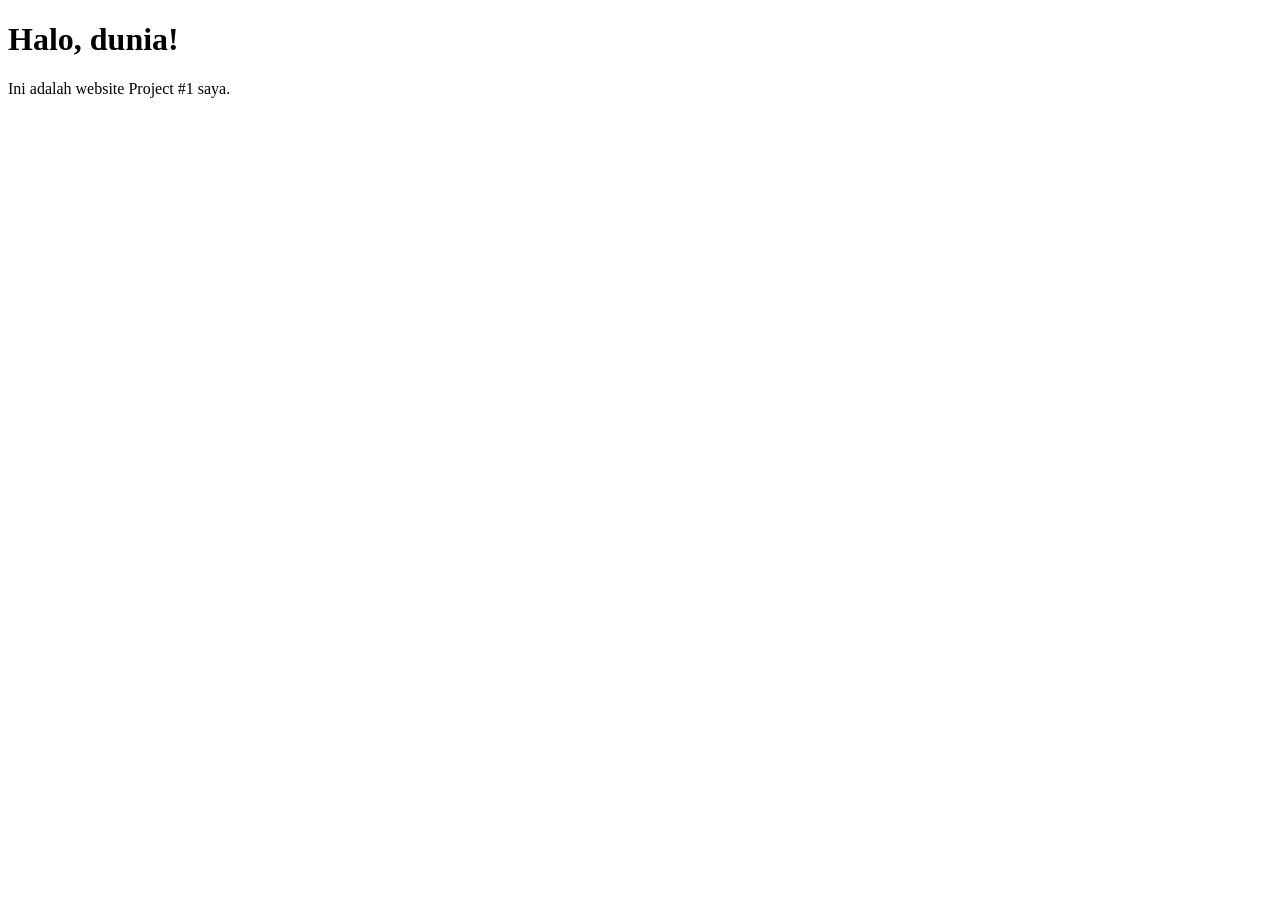
==== index.html @ 78ddf276 "Add initial HTML structure for Project #1" ====
<!DOCTYPE html>
<html lang="id">
<head>
    <meta charset="UTF-8">
    <meta name="viewport" content="width=device-width, initial-scale=1.0">
    <title>Project #1</title>
</head>

<body>
    <h1>Halo, dunia!</h1>
    <p>Ini adalah website Project #1 saya.</p>
</body>
</html>
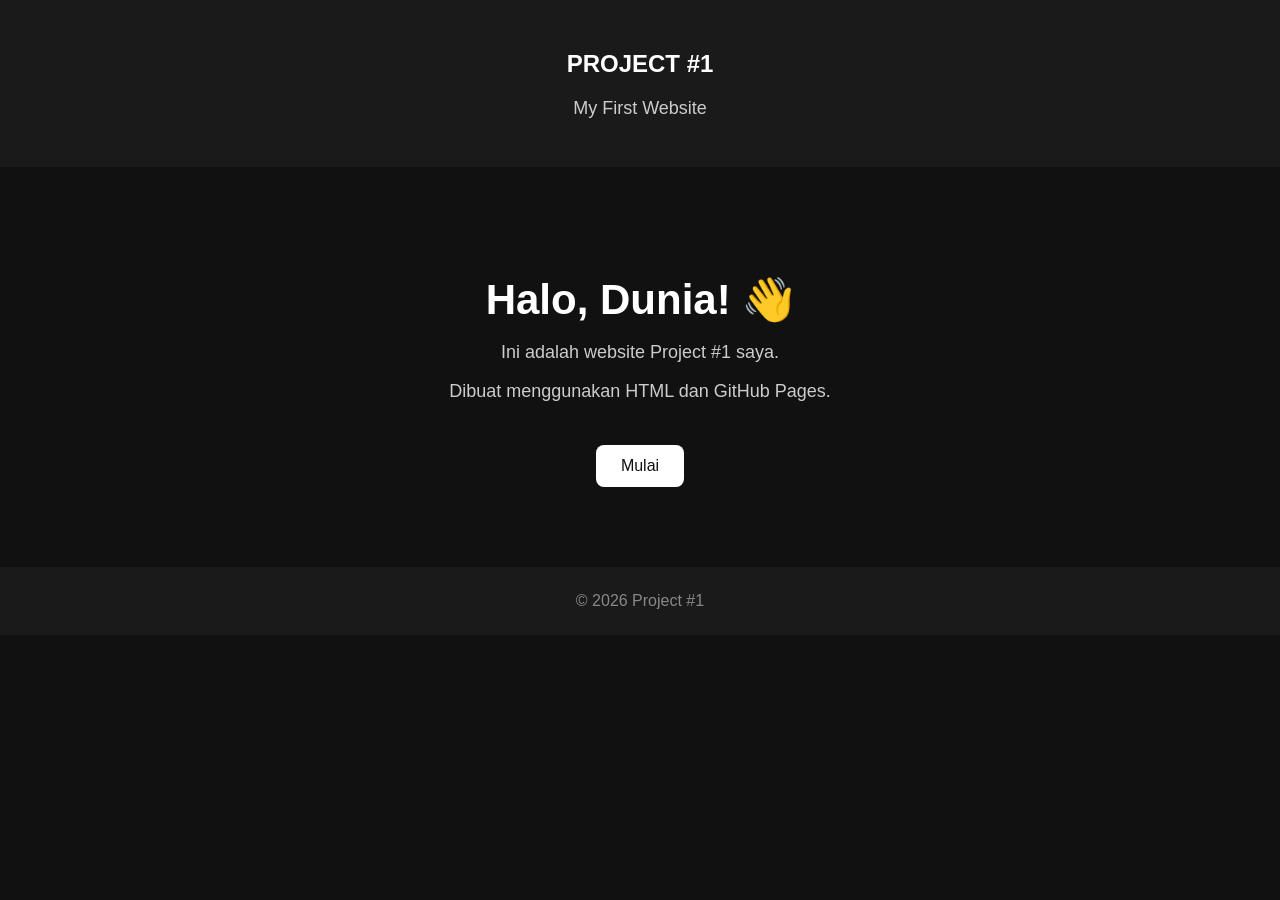
==== commit f13083d5: "Update title and content in index.html" ====
--- a/index.html
+++ b/index.html
@@ -3,11 +3,79 @@
 <head>
     <meta charset="UTF-8">
     <meta name="viewport" content="width=device-width, initial-scale=1.0">
-    <title>Project #1</title>
+
+    <title>Project #1 - Sehan</title>
+
+    <style>
+        body {
+            margin: 0;
+            font-family: Arial, sans-serif;
+            background: #111;
+            color: white;
+            text-align: center;
+        }
+
+        header {
+            padding: 30px;
+            background: #1a1a1a;
+        }
+
+        h1 {
+            font-size: 42px;
+            margin-bottom: 10px;
+        }
+
+        p {
+            color: #ccc;
+            font-size: 18px;
+        }
+
+        .container {
+            padding: 80px 20px;
+        }
+
+        .button {
+            display: inline-block;
+            margin-top: 25px;
+            padding: 12px 25px;
+            background: white;
+            color: #111;
+            text-decoration: none;
+            border-radius: 8px;
+        }
+
+        footer {
+            padding: 25px;
+            background: #1a1a1a;
+            color: #888;
+        }
+    </style>
 </head>
 
 <body>
-    <h1>Halo, dunia!</h1>
-    <p>Ini adalah website Project #1 saya.</p>
+
+    <header>
+        <h2>PROJECT #1</h2>
+        <p>My First Website</p>
+    </header>
+
+    <div class="container">
+        <h1>Halo, Dunia! 👋</h1>
+
+        <p>
+            Ini adalah website Project #1 saya.
+        </p>
+
+        <p>
+            Dibuat menggunakan HTML dan GitHub Pages.
+        </p>
+
+        <a href="#" class="button">Mulai</a>
+    </div>
+
+    <footer>
+        © 2026 Project #1
+    </footer>
+
 </body>
 </html>
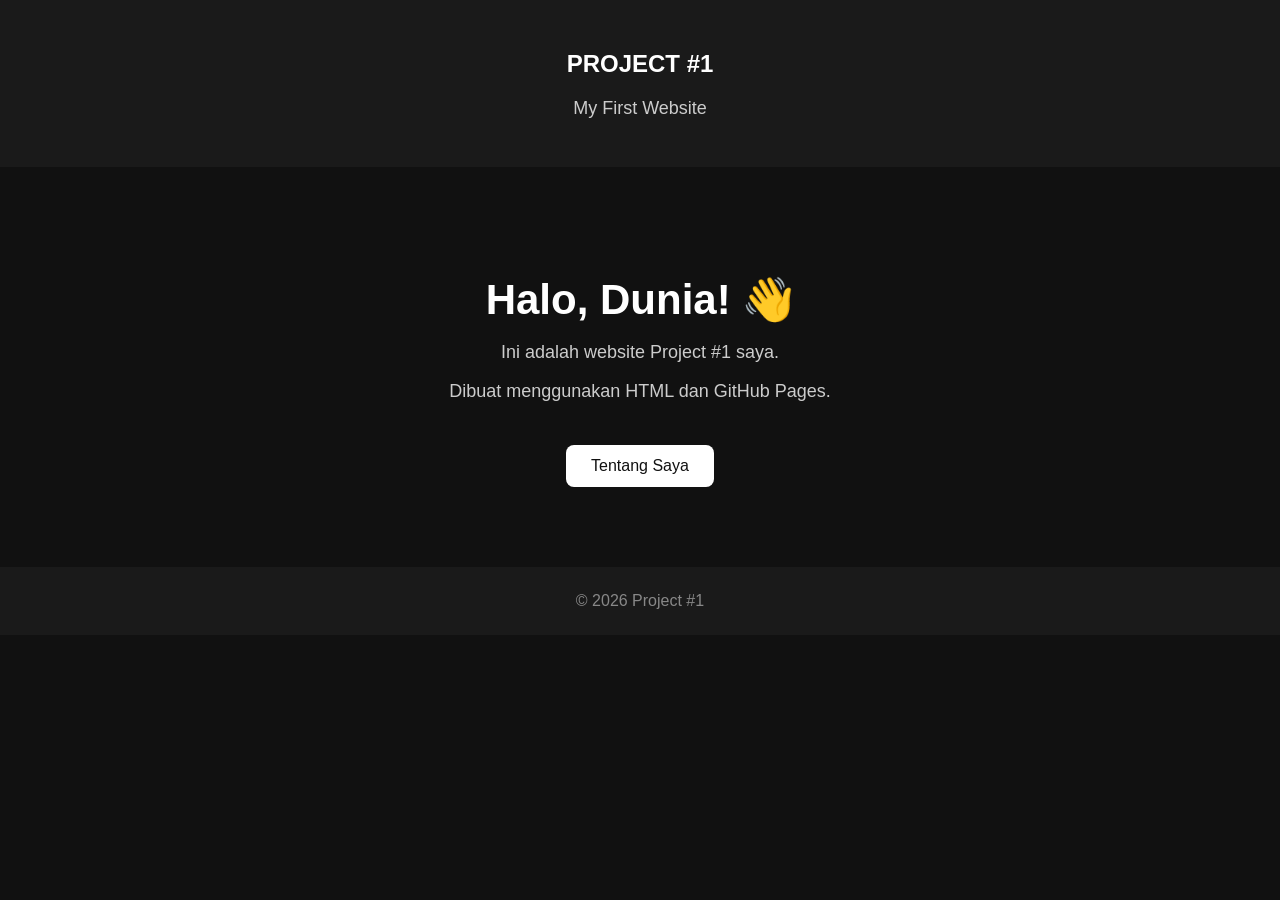
==== commit 68285076: "Update link in index.html to point to about.html" ====
--- a/index.html
+++ b/index.html
@@ -70,7 +70,7 @@
             Dibuat menggunakan HTML dan GitHub Pages.
         </p>
 
-        <a href="#" class="button">Mulai</a>
+     <a href="about.html" class="button">Tentang Saya</a>
     </div>
 
     <footer>
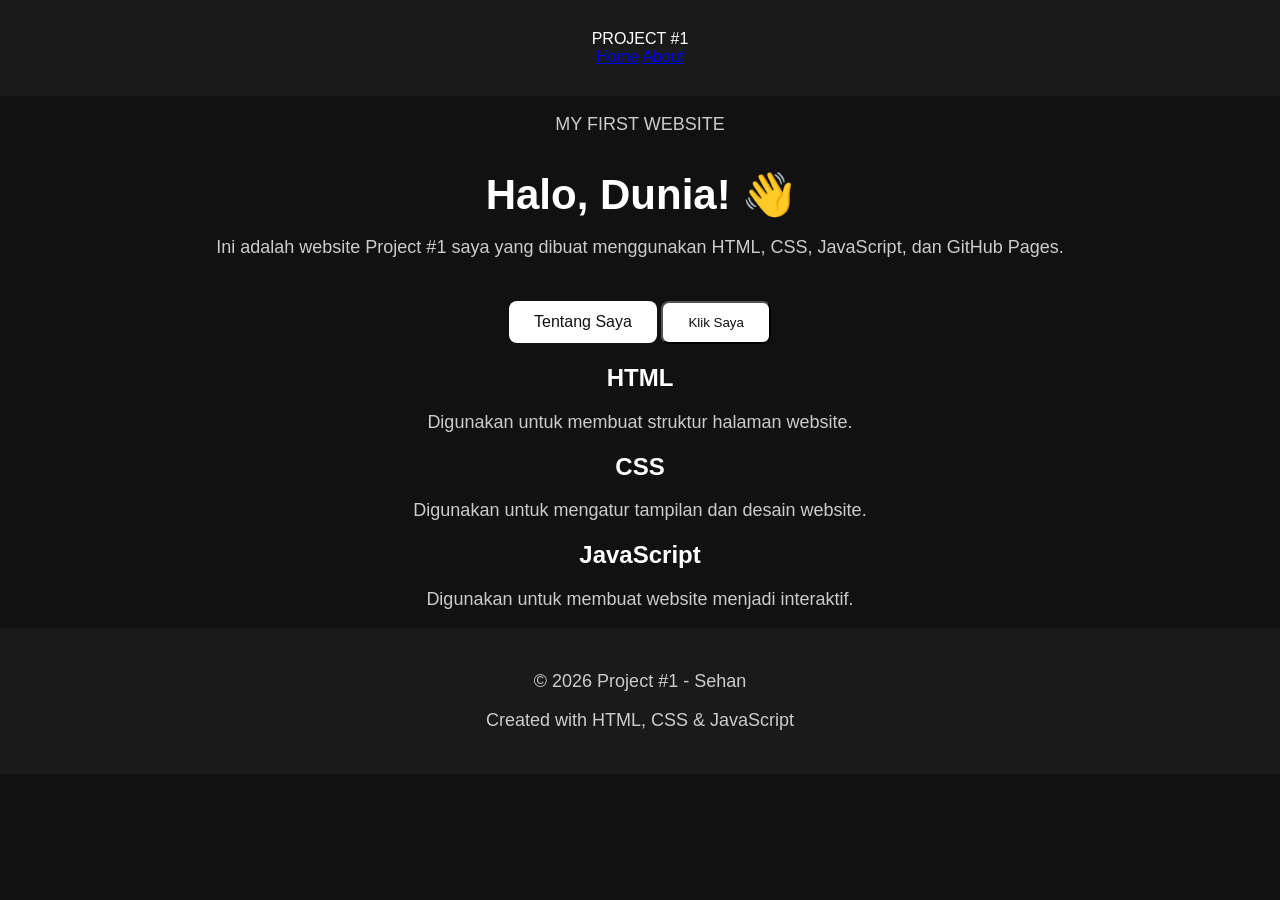
==== commit a139d9f3: "Update index.html" ====
--- a/index.html
+++ b/index.html
@@ -6,76 +6,78 @@
 
     <title>Project #1 - Sehan</title>
 
-    <style>
-        body {
-            margin: 0;
-            font-family: Arial, sans-serif;
-            background: #111;
-            color: white;
-            text-align: center;
-        }
-
-        header {
-            padding: 30px;
-            background: #1a1a1a;
-        }
-
-        h1 {
-            font-size: 42px;
-            margin-bottom: 10px;
-        }
-
-        p {
-            color: #ccc;
-            font-size: 18px;
-        }
-
-        .container {
-            padding: 80px 20px;
-        }
-
-        .button {
-            display: inline-block;
-            margin-top: 25px;
-            padding: 12px 25px;
-            background: white;
-            color: #111;
-            text-decoration: none;
-            border-radius: 8px;
-        }
-
-        footer {
-            padding: 25px;
-            background: #1a1a1a;
-            color: #888;
-        }
-    </style>
+    <link rel="stylesheet" href="style.css">
 </head>
 
 <body>
 
     <header>
-        <h2>PROJECT #1</h2>
-        <p>My First Website</p>
+        <nav>
+            <div class="logo">PROJECT #1</div>
+
+            <div class="nav-links">
+                <a href="index.html">Home</a>
+                <a href="about.html">About</a>
+            </div>
+        </nav>
     </header>
 
-    <div class="container">
-        <h1>Halo, Dunia! 👋</h1>
+    <main>
 
-        <p>
-            Ini adalah website Project #1 saya.
-        </p>
+        <section class="hero">
+            <p class="subtitle">MY FIRST WEBSITE</p>
 
-        <p>
-            Dibuat menggunakan HTML dan GitHub Pages.
-        </p>
+            <h1>Halo, Dunia! 👋</h1>
 
-     <a href="about.html" class="button">Tentang Saya</a>
-    </div>
+            <p class="description">
+                Ini adalah website Project #1 saya yang dibuat
+                menggunakan HTML, CSS, JavaScript, dan GitHub Pages.
+            </p>
+
+            <div class="buttons">
+                <a href="about.html" class="button">Tentang Saya</a>
+
+                <button class="button secondary" onclick="showMessage()">
+                    Klik Saya
+                </button>
+            </div>
+
+            <p id="message"></p>
+        </section>
+
+        <section class="content">
+
+            <div class="card">
+                <h2>HTML</h2>
+                <p>
+                    Digunakan untuk membuat struktur halaman website.
+                </p>
+            </div>
+
+            <div class="card">
+                <h2>CSS</h2>
+                <p>
+                    Digunakan untuk mengatur tampilan dan desain website.
+                </p>
+            </div>
+
+            <div class="card">
+                <h2>JavaScript</h2>
+                <p>
+                    Digunakan untuk membuat website menjadi interaktif.
+                </p>
+            </div>
+
+        </section>
+
+    </main>
 
     <footer>
-        © 2026 Project #1
+        <p>© 2026 Project #1 - Sehan</p>
+        <p>Created with HTML, CSS & JavaScript</p>
     </footer>
+
+    <script src="script.js"></script>
 
 </body>
 </html>
--- a/style.css
+++ b/style.css
@@ -0,0 +1,46 @@
+body {
+    margin: 0;
+    font-family: Arial, sans-serif;
+    background: #111;
+    color: white;
+    text-align: center;
+}
+
+header {
+    padding: 30px;
+    background: #1a1a1a;
+}
+
+h1 {
+    font-size: 42px;
+    margin-bottom: 10px;
+}
+
+p {
+    color: #ccc;
+    font-size: 18px;
+}
+
+.container {
+    padding: 80px 20px;
+}
+
+.button {
+    display: inline-block;
+    margin-top: 25px;
+    padding: 12px 25px;
+    background: white;
+    color: #111;
+    text-decoration: none;
+    border-radius: 8px;
+}
+
+.button:hover {
+    opacity: 0.7;
+}
+
+footer {
+    padding: 25px;
+    background: #1a1a1a;
+    color: #888;
+}
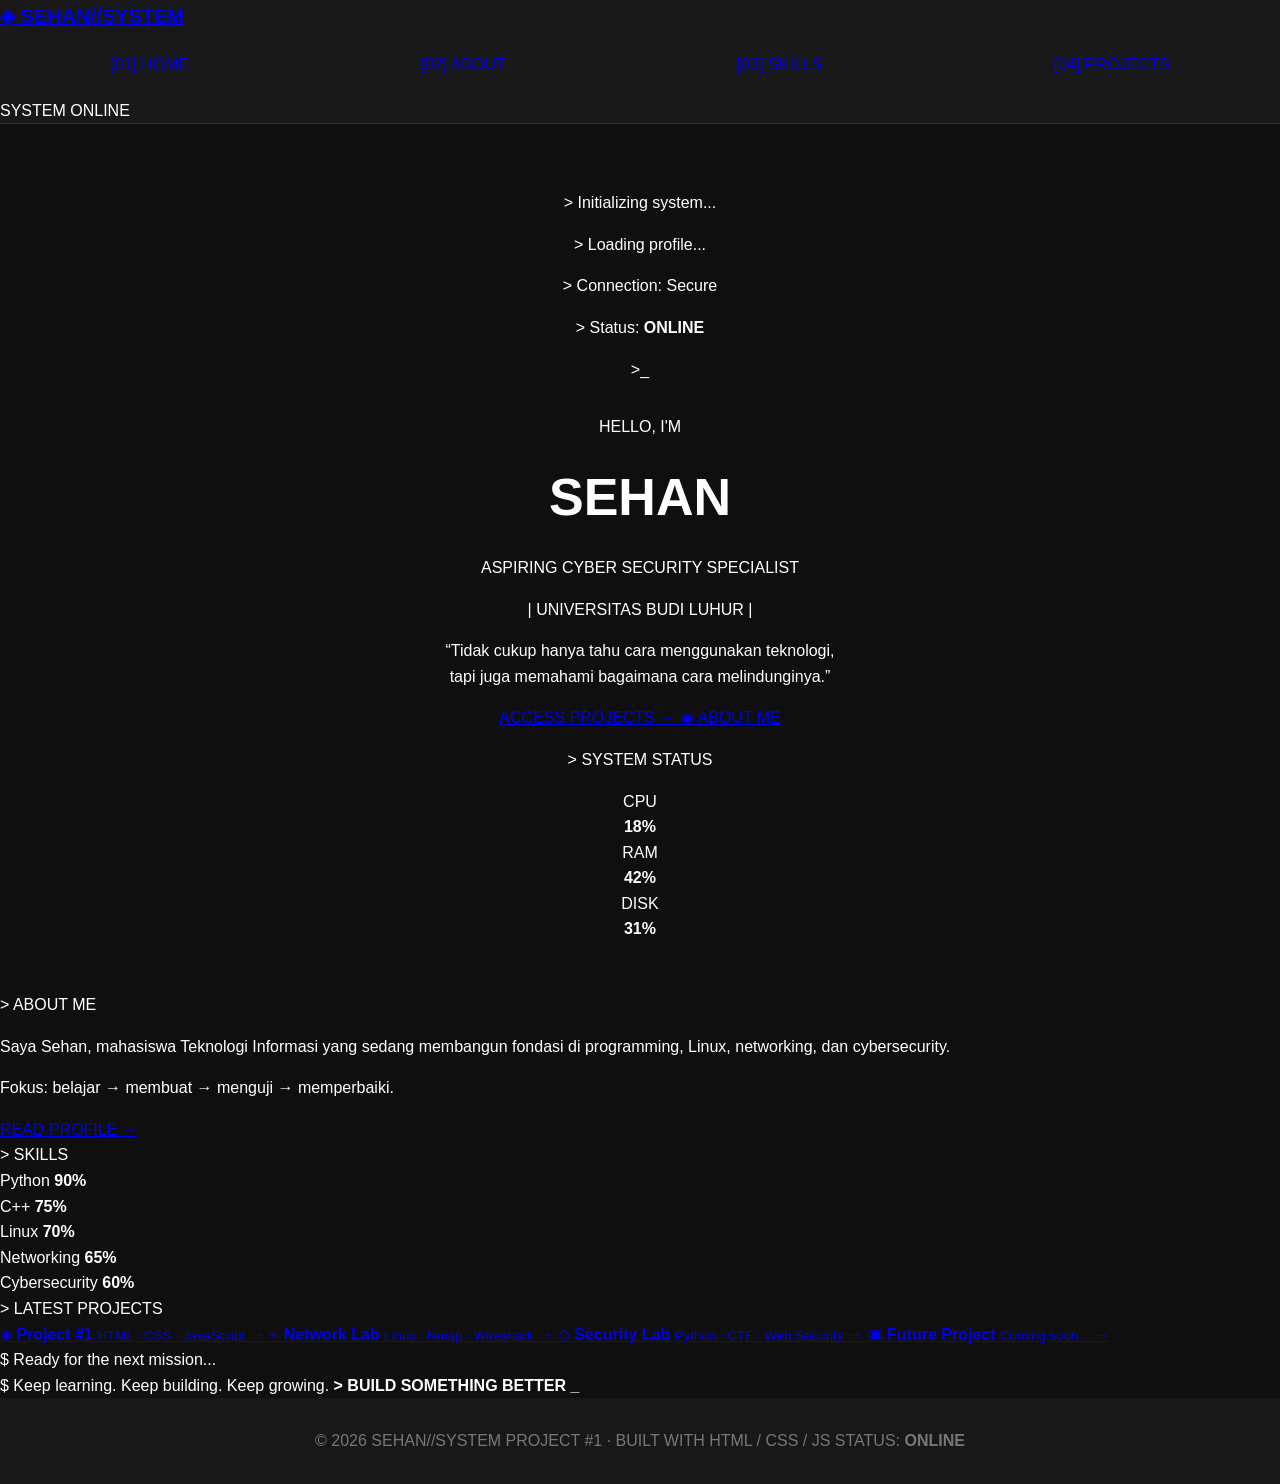
==== commit 6f6604ad: "Revise header, footer, and title for branding Updated title and meta description for SEO. Enhanced h" ====
--- a/index.html
+++ b/index.html
@@ -4,78 +4,391 @@
     <meta charset="UTF-8">
     <meta name="viewport" content="width=device-width, initial-scale=1.0">
 
-    <title>Project #1 - Sehan</title>
+    <meta name="description" content="Sehan Cyberpunk Portfolio - Project #1">
+
+    <title>SEHAN//SYSTEM — Cyber Portfolio</title>
 
     <link rel="stylesheet" href="style.css">
 </head>
 
 <body>
 
-    <header>
+    <div class="scanlines"></div>
+
+    <!-- NAVBAR -->
+    <header class="navbar">
+
+        <a href="index.html" class="logo">
+            ◈ SEHAN<span>//SYSTEM</span>
+        </a>
+
         <nav>
-            <div class="logo">PROJECT #1</div>
-
-            <div class="nav-links">
-                <a href="index.html">Home</a>
-                <a href="about.html">About</a>
+            <a href="#home" class="active">[01] HOME</a>
+            <a href="about.html">[02] ABOUT</a>
+            <a href="#skills">[03] SKILLS</a>
+            <a href="#projects">[04] PROJECTS</a>
+        </nav>
+
+        <div class="system-online">
+            <span class="dot"></span>
+            SYSTEM ONLINE
+        </div>
+
+    </header>
+
+
+    <!-- MAIN -->
+    <main>
+
+        <!-- HERO -->
+        <section id="home" class="hero">
+
+            <!-- TERMINAL PANEL -->
+            <aside class="terminal left-panel">
+
+                <p>&gt; Initializing system...</p>
+                <p>&gt; Loading profile...</p>
+                <p>&gt; Connection: Secure</p>
+                <p>&gt; Status: <b>ONLINE</b></p>
+                <p>&gt;<span class="cursor">_</span></p>
+
+            </aside>
+
+
+            <!-- HERO CONTENT -->
+            <div class="hero-content">
+
+                <p class="eyebrow">
+                    HELLO, I'M
+                </p>
+
+                <h1 class="glitch" data-text="SEHAN">
+                    SEHAN
+                </h1>
+
+                <p class="role">
+                    ASPIRING
+                    <span>CYBER SECURITY</span>
+                    SPECIALIST
+                </p>
+
+                <p class="university">
+                    | UNIVERSITAS BUDI LUHUR |
+                </p>
+
+                <blockquote>
+                    “Tidak cukup hanya tahu cara menggunakan teknologi,
+                    <br>
+                    tapi juga memahami bagaimana cara melindunginya.”
+                </blockquote>
+
+                <div class="hero-buttons">
+
+                    <a href="#projects" class="btn primary">
+                        ACCESS PROJECTS →
+                    </a>
+
+                    <a href="about.html" class="btn">
+                        ◉ ABOUT ME
+                    </a>
+
+                </div>
+
             </div>
-        </nav>
-    </header>
-
-    <main>
-
-        <section class="hero">
-            <p class="subtitle">MY FIRST WEBSITE</p>
-
-            <h1>Halo, Dunia! 👋</h1>
-
-            <p class="description">
-                Ini adalah website Project #1 saya yang dibuat
-                menggunakan HTML, CSS, JavaScript, dan GitHub Pages.
-            </p>
-
-            <div class="buttons">
-                <a href="about.html" class="button">Tentang Saya</a>
-
-                <button class="button secondary" onclick="showMessage()">
-                    Klik Saya
-                </button>
-            </div>
-
-            <p id="message"></p>
+
+
+            <!-- SYSTEM STATUS -->
+            <aside class="system-card right-panel">
+
+                <p class="card-title">
+                    &gt; SYSTEM STATUS
+                </p>
+
+                <div class="stat">
+                    <span>CPU</span>
+
+                    <div>
+                        <i style="width:18%"></i>
+                    </div>
+
+                    <b>18%</b>
+                </div>
+
+                <div class="stat">
+                    <span>RAM</span>
+
+                    <div>
+                        <i style="width:42%"></i>
+                    </div>
+
+                    <b>42%</b>
+                </div>
+
+                <div class="stat">
+                    <span>DISK</span>
+
+                    <div>
+                        <i style="width:31%"></i>
+                    </div>
+
+                    <b>31%</b>
+                </div>
+
+            </aside>
+
         </section>
 
-        <section class="content">
-
-            <div class="card">
-                <h2>HTML</h2>
+
+        <!-- CONTENT -->
+        <section class="grid-section" id="skills">
+
+
+            <!-- ABOUT -->
+            <article class="cyber-card">
+
+                <div class="card-heading">
+                    &gt; ABOUT ME
+                </div>
+
                 <p>
-                    Digunakan untuk membuat struktur halaman website.
-                </p>
-            </div>
-
-            <div class="card">
-                <h2>CSS</h2>
-                <p>
-                    Digunakan untuk mengatur tampilan dan desain website.
-                </p>
-            </div>
-
-            <div class="card">
-                <h2>JavaScript</h2>
-                <p>
-                    Digunakan untuk membuat website menjadi interaktif.
-                </p>
-            </div>
+                    Saya Sehan, mahasiswa Teknologi Informasi yang sedang
+                    membangun fondasi di programming, Linux, networking,
+                    dan cybersecurity.
+                </p>
+
+                <p class="muted">
+                    Fokus:
+                    belajar →
+                    membuat →
+                    menguji →
+                    memperbaiki.
+                </p>
+
+                <a href="about.html" class="text-link">
+                    READ PROFILE →
+                </a>
+
+            </article>
+
+
+            <!-- SKILLS -->
+            <article class="cyber-card">
+
+                <div class="card-heading">
+                    &gt; SKILLS
+                </div>
+
+
+                <div class="skill">
+
+                    <span>Python</span>
+
+                    <b>90%</b>
+
+                    <div class="bar">
+                        <i style="width:90%"></i>
+                    </div>
+
+                </div>
+
+
+                <div class="skill">
+
+                    <span>C++</span>
+
+                    <b>75%</b>
+
+                    <div class="bar">
+                        <i style="width:75%"></i>
+                    </div>
+
+                </div>
+
+
+                <div class="skill">
+
+                    <span>Linux</span>
+
+                    <b>70%</b>
+
+                    <div class="bar">
+                        <i style="width:70%"></i>
+                    </div>
+
+                </div>
+
+
+                <div class="skill">
+
+                    <span>Networking</span>
+
+                    <b>65%</b>
+
+                    <div class="bar">
+                        <i style="width:65%"></i>
+                    </div>
+
+                </div>
+
+
+                <div class="skill">
+
+                    <span>Cybersecurity</span>
+
+                    <b>60%</b>
+
+                    <div class="bar">
+                        <i style="width:60%"></i>
+                    </div>
+
+                </div>
+
+            </article>
+
+
+            <!-- PROJECTS -->
+            <article class="cyber-card" id="projects">
+
+                <div class="card-heading">
+                    &gt; LATEST PROJECTS
+                </div>
+
+
+                <a class="project" href="#">
+
+                    <span class="project-icon">
+                        ◈
+                    </span>
+
+                    <span>
+
+                        <strong>
+                            Project #1
+                        </strong>
+
+                        <small>
+                            HTML · CSS · JavaScript
+                        </small>
+
+                    </span>
+
+                    <b>→</b>
+
+                </a>
+
+
+                <a class="project" href="#">
+
+                    <span class="project-icon">
+                        ⌁
+                    </span>
+
+                    <span>
+
+                        <strong>
+                            Network Lab
+                        </strong>
+
+                        <small>
+                            Linux · Nmap · Wireshark
+                        </small>
+
+                    </span>
+
+                    <b>→</b>
+
+                </a>
+
+
+                <a class="project" href="#">
+
+                    <span class="project-icon">
+                        ◇
+                    </span>
+
+                    <span>
+
+                        <strong>
+                            Security Lab
+                        </strong>
+
+                        <small>
+                            Python · CTF · Web Security
+                        </small>
+
+                    </span>
+
+                    <b>→</b>
+
+                </a>
+
+
+                <a class="project" href="#">
+
+                    <span class="project-icon">
+                        ▣
+                    </span>
+
+                    <span>
+
+                        <strong>
+                            Future Project
+                        </strong>
+
+                        <small>
+                            Coming soon...
+                        </small>
+
+                    </span>
+
+                    <b>→</b>
+
+                </a>
+
+            </article>
 
         </section>
 
+
+        <!-- MISSION -->
+        <section class="mission terminal">
+
+            <span>$</span>
+            Ready for the next mission...
+
+            <br>
+
+            <span>$</span>
+            Keep learning. Keep building. Keep growing.
+
+            <strong>
+                &gt; BUILD SOMETHING BETTER
+                <span class="cursor">_</span>
+            </strong>
+
+        </section>
+
     </main>
 
+
+    <!-- FOOTER -->
     <footer>
-        <p>© 2026 Project #1 - Sehan</p>
-        <p>Created with HTML, CSS & JavaScript</p>
+
+        <span>
+            © 2026 SEHAN//SYSTEM
+        </span>
+
+        <span>
+            PROJECT #1 · BUILT WITH HTML / CSS / JS
+        </span>
+
+        <span>
+            STATUS:
+            <b>ONLINE</b>
+        </span>
+
     </footer>
+
 
     <script src="script.js"></script>
 
--- a/style.css
+++ b/style.css
@@ -1,46 +1,200 @@
+* {
+    box-sizing: border-box;
+}
+
+html {
+    scroll-behavior: smooth;
+}
+
 body {
     margin: 0;
     font-family: Arial, sans-serif;
-    background: #111;
+    background: #0f0f0f;
     color: white;
+    line-height: 1.6;
+}
+
+/* NAVBAR */
+
+header {
+    background: #181818;
+    border-bottom: 1px solid #333;
+}
+
+nav {
+    max-width: 1100px;
+    margin: auto;
+    padding: 20px;
+    display: flex;
+    justify-content: space-between;
+    align-items: center;
+}
+
+.logo {
+    font-size: 20px;
+    font-weight: bold;
+}
+
+.nav-links {
+    display: flex;
+    gap: 25px;
+}
+
+.nav-links a {
+    color: white;
+    text-decoration: none;
+}
+
+.nav-links a:hover {
+    opacity: 0.6;
+}
+
+/* HERO */
+
+.hero {
+    min-height: 70vh;
+    display: flex;
+    flex-direction: column;
+    justify-content: center;
+    align-items: center;
     text-align: center;
-}
-
-header {
-    padding: 30px;
-    background: #1a1a1a;
-}
-
-h1 {
-    font-size: 42px;
-    margin-bottom: 10px;
-}
-
-p {
-    color: #ccc;
+    padding: 50px 20px;
+}
+
+.subtitle {
+    color: #aaa;
+    letter-spacing: 4px;
+    font-size: 14px;
+}
+
+.hero h1,
+.about h1 {
+    font-size: 52px;
+    margin: 10px 0;
+}
+
+.description {
+    max-width: 650px;
+    color: #bbb;
     font-size: 18px;
 }
 
-.container {
-    padding: 80px 20px;
+/* BUTTON */
+
+.buttons {
+    display: flex;
+    gap: 15px;
+    margin-top: 25px;
 }
 
 .button {
     display: inline-block;
-    margin-top: 25px;
     padding: 12px 25px;
+    border: 1px solid white;
+    border-radius: 8px;
     background: white;
     color: #111;
     text-decoration: none;
-    border-radius: 8px;
+    cursor: pointer;
+    font-size: 15px;
 }
 
 .button:hover {
-    opacity: 0.7;
-}
+    transform: translateY(-2px);
+    opacity: 0.8;
+}
+
+.secondary {
+    background: transparent;
+    color: white;
+}
+
+/* MESSAGE */
+
+#message {
+    margin-top: 20px;
+    color: #aaa;
+}
+
+/* CARDS */
+
+.content {
+    max-width: 1100px;
+    margin: auto;
+    padding: 50px 20px 100px;
+    display: grid;
+    grid-template-columns: repeat(3, 1fr);
+    gap: 20px;
+}
+
+.card,
+.info-card {
+    background: #181818;
+    border: 1px solid #333;
+    border-radius: 12px;
+    padding: 30px;
+}
+
+.card h2 {
+    margin-top: 0;
+}
+
+.card p {
+    color: #aaa;
+}
+
+/* ABOUT */
+
+.about {
+    max-width: 800px;
+    margin: auto;
+    min-height: 75vh;
+    padding: 80px 20px;
+    text-align: center;
+}
+
+.about p {
+    color: #bbb;
+}
+
+.info-card {
+    text-align: left;
+    margin: 40px 0;
+}
+
+.info-card li {
+    margin: 10px 0;
+}
+
+/* FOOTER */
 
 footer {
-    padding: 25px;
-    background: #1a1a1a;
-    color: #888;
-}
+    text-align: center;
+    padding: 30px;
+    background: #181818;
+    color: #777;
+}
+
+/* RESPONSIVE */
+
+@media (max-width: 700px) {
+
+    .hero h1,
+    .about h1 {
+        font-size: 38px;
+    }
+
+    nav {
+        flex-direction: column;
+        gap: 15px;
+    }
+
+    .content {
+        grid-template-columns: 1fr;
+    }
+
+    .buttons {
+        flex-direction: column;
+    }
+
+}
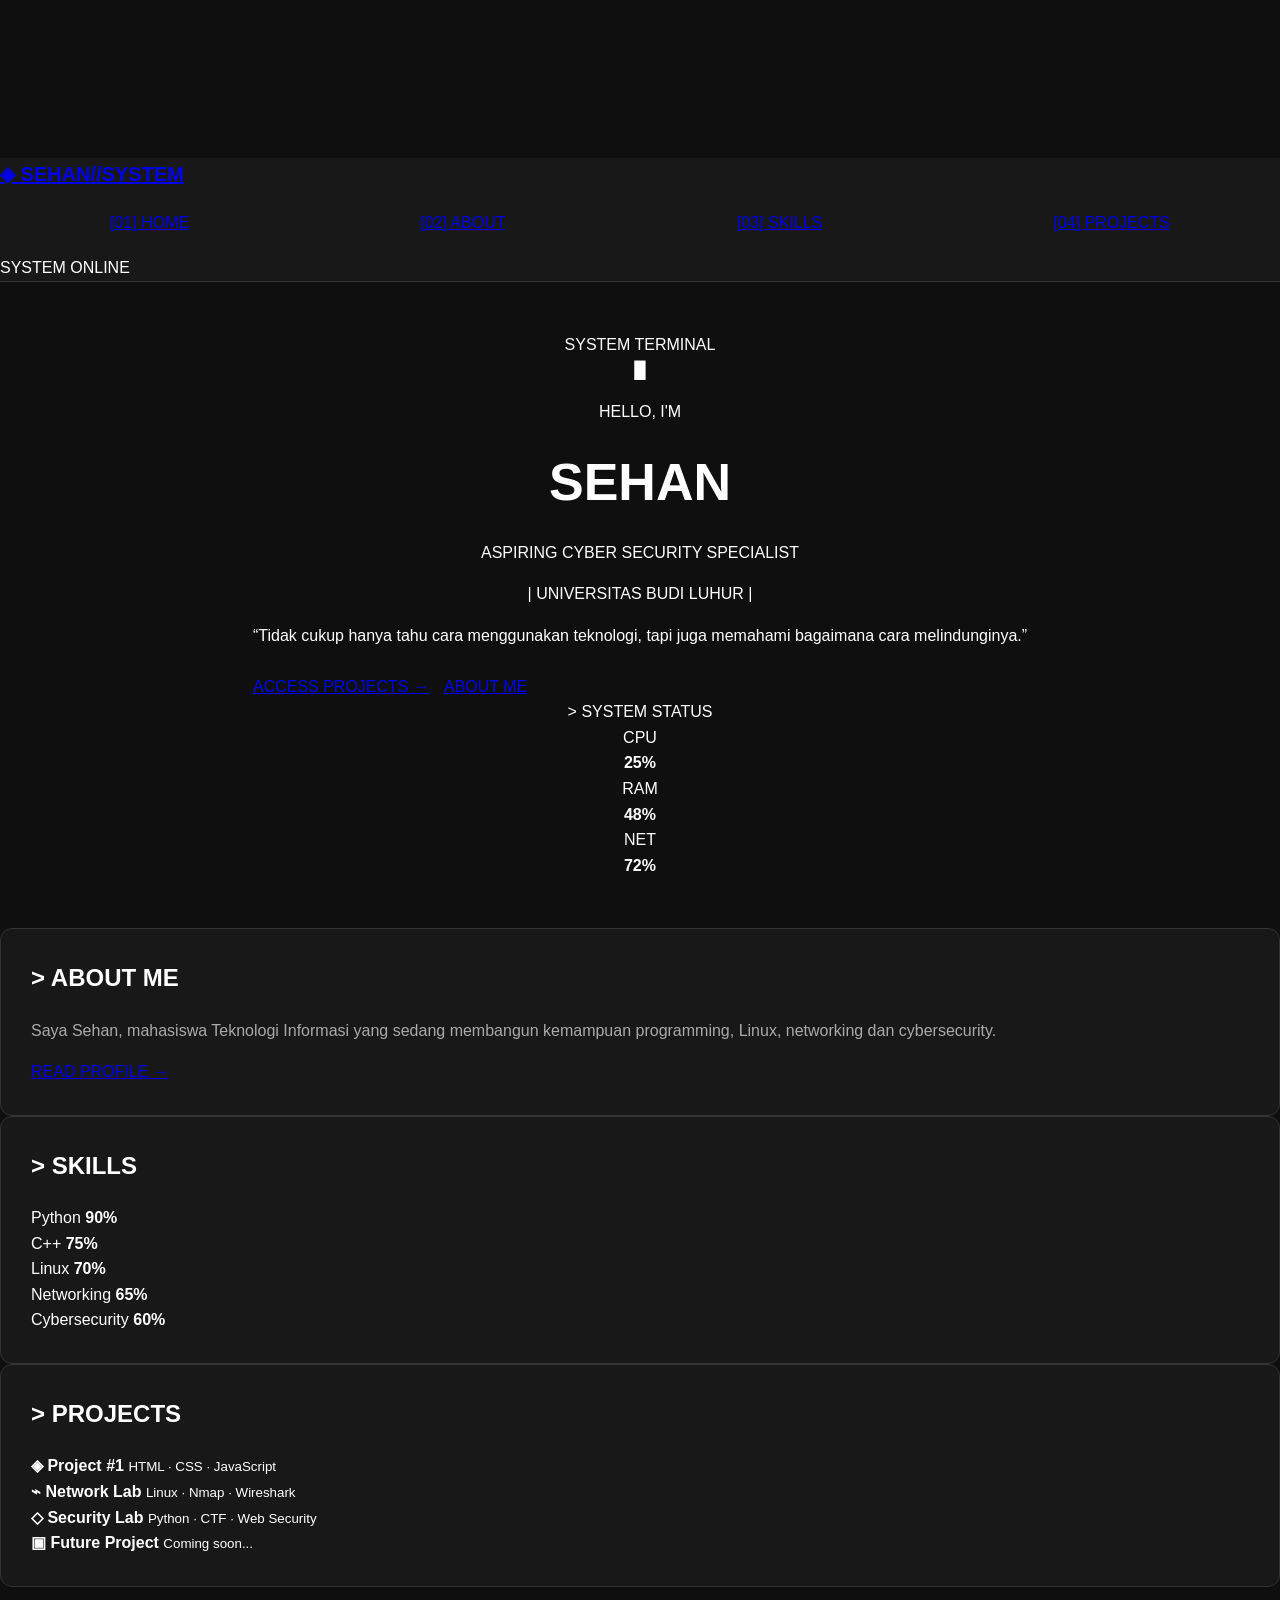
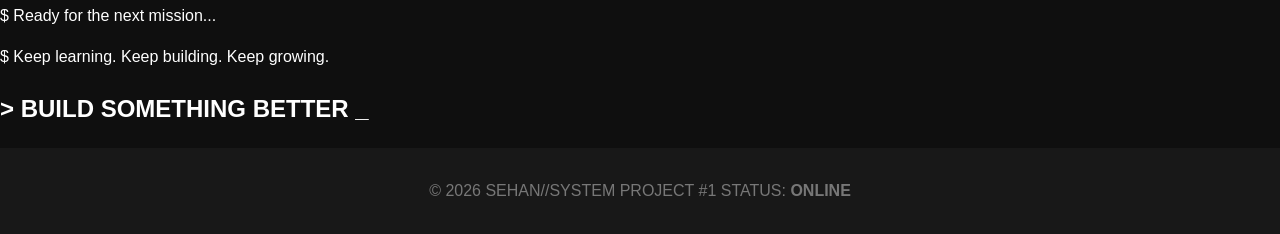
==== commit 8d72f77e: "Update index.html" ====
--- a/index.html
+++ b/index.html
@@ -3,16 +3,18 @@
 <head>
     <meta charset="UTF-8">
     <meta name="viewport" content="width=device-width, initial-scale=1.0">
-
-    <meta name="description" content="Sehan Cyberpunk Portfolio - Project #1">
-
-    <title>SEHAN//SYSTEM — Cyber Portfolio</title>
+    <meta name="description" content="SEHAN//SYSTEM Cyberpunk Portfolio">
+    <title>SEHAN//SYSTEM</title>
 
     <link rel="stylesheet" href="style.css">
 </head>
 
 <body>
 
+    <!-- DIGITAL RAIN -->
+    <canvas id="matrix"></canvas>
+
+    <!-- SCANLINES -->
     <div class="scanlines"></div>
 
     <!-- NAVBAR -->
@@ -29,33 +31,34 @@
             <a href="#projects">[04] PROJECTS</a>
         </nav>
 
-        <div class="system-online">
-            <span class="dot"></span>
+        <div class="online">
+            <span></span>
             SYSTEM ONLINE
         </div>
 
     </header>
 
 
-    <!-- MAIN -->
+    <!-- HERO -->
     <main>
 
-        <!-- HERO -->
         <section id="home" class="hero">
 
-            <!-- TERMINAL PANEL -->
-            <aside class="terminal left-panel">
-
-                <p>&gt; Initializing system...</p>
-                <p>&gt; Loading profile...</p>
-                <p>&gt; Connection: Secure</p>
-                <p>&gt; Status: <b>ONLINE</b></p>
-                <p>&gt;<span class="cursor">_</span></p>
-
-            </aside>
-
-
-            <!-- HERO CONTENT -->
+            <!-- LEFT TERMINAL -->
+            <div class="terminal left-terminal">
+
+                <div class="terminal-title">
+                    SYSTEM TERMINAL
+                </div>
+
+                <div id="terminalText"></div>
+
+                <span class="cursor">█</span>
+
+            </div>
+
+
+            <!-- MAIN CONTENT -->
             <div class="hero-content">
 
                 <p class="eyebrow">
@@ -76,20 +79,19 @@
                     | UNIVERSITAS BUDI LUHUR |
                 </p>
 
-                <blockquote>
+                <p class="quote">
                     “Tidak cukup hanya tahu cara menggunakan teknologi,
-                    <br>
                     tapi juga memahami bagaimana cara melindunginya.”
-                </blockquote>
-
-                <div class="hero-buttons">
+                </p>
+
+                <div class="buttons">
 
                     <a href="#projects" class="btn primary">
                         ACCESS PROJECTS →
                     </a>
 
                     <a href="about.html" class="btn">
-                        ◉ ABOUT ME
+                        ABOUT ME
                     </a>
 
                 </div>
@@ -98,280 +100,179 @@
 
 
             <!-- SYSTEM STATUS -->
-            <aside class="system-card right-panel">
-
-                <p class="card-title">
+            <div class="status-panel">
+
+                <div class="panel-title">
                     &gt; SYSTEM STATUS
-                </p>
-
-                <div class="stat">
-                    <span>CPU</span>
-
-                    <div>
-                        <i style="width:18%"></i>
-                    </div>
-
-                    <b>18%</b>
-                </div>
-
-                <div class="stat">
-                    <span>RAM</span>
-
-                    <div>
-                        <i style="width:42%"></i>
-                    </div>
-
-                    <b>42%</b>
-                </div>
-
-                <div class="stat">
-                    <span>DISK</span>
-
-                    <div>
-                        <i style="width:31%"></i>
-                    </div>
-
-                    <b>31%</b>
-                </div>
-
-            </aside>
+                </div>
+
+                <div class="status">
+
+                    <div class="status-row">
+                        <span>CPU</span>
+
+                        <div class="progress">
+                            <i style="width:25%"></i>
+                        </div>
+
+                        <b>25%</b>
+                    </div>
+
+
+                    <div class="status-row">
+                        <span>RAM</span>
+
+                        <div class="progress">
+                            <i style="width:48%"></i>
+                        </div>
+
+                        <b>48%</b>
+                    </div>
+
+
+                    <div class="status-row">
+                        <span>NET</span>
+
+                        <div class="progress">
+                            <i style="width:72%"></i>
+                        </div>
+
+                        <b>72%</b>
+                    </div>
+
+                </div>
+
+            </div>
 
         </section>
 
 
-        <!-- CONTENT -->
-        <section class="grid-section" id="skills">
-
-
-            <!-- ABOUT -->
-            <article class="cyber-card">
-
-                <div class="card-heading">
+        <!-- SKILLS -->
+        <section id="skills" class="section">
+
+            <div class="card">
+
+                <h2>
                     &gt; ABOUT ME
-                </div>
+                </h2>
 
                 <p>
-                    Saya Sehan, mahasiswa Teknologi Informasi yang sedang
-                    membangun fondasi di programming, Linux, networking,
-                    dan cybersecurity.
-                </p>
-
-                <p class="muted">
-                    Fokus:
-                    belajar →
-                    membuat →
-                    menguji →
-                    memperbaiki.
-                </p>
-
-                <a href="about.html" class="text-link">
+                    Saya Sehan, mahasiswa Teknologi Informasi
+                    yang sedang membangun kemampuan programming,
+                    Linux, networking dan cybersecurity.
+                </p>
+
+                <a href="about.html">
                     READ PROFILE →
                 </a>
 
-            </article>
-
-
-            <!-- SKILLS -->
-            <article class="cyber-card">
-
-                <div class="card-heading">
+            </div>
+
+
+            <div class="card">
+
+                <h2>
                     &gt; SKILLS
-                </div>
-
-
-                <div class="skill">
-
+                </h2>
+
+                <div class="skill">
                     <span>Python</span>
-
                     <b>90%</b>
-
                     <div class="bar">
                         <i style="width:90%"></i>
                     </div>
-
-                </div>
-
-
-                <div class="skill">
-
+                </div>
+
+                <div class="skill">
                     <span>C++</span>
-
                     <b>75%</b>
-
                     <div class="bar">
                         <i style="width:75%"></i>
                     </div>
-
-                </div>
-
-
-                <div class="skill">
-
+                </div>
+
+                <div class="skill">
                     <span>Linux</span>
-
                     <b>70%</b>
-
                     <div class="bar">
                         <i style="width:70%"></i>
                     </div>
-
-                </div>
-
-
-                <div class="skill">
-
+                </div>
+
+                <div class="skill">
                     <span>Networking</span>
-
                     <b>65%</b>
-
                     <div class="bar">
                         <i style="width:65%"></i>
                     </div>
-
-                </div>
-
-
-                <div class="skill">
-
+                </div>
+
+                <div class="skill">
                     <span>Cybersecurity</span>
-
                     <b>60%</b>
-
                     <div class="bar">
                         <i style="width:60%"></i>
                     </div>
-
-                </div>
-
-            </article>
+                </div>
+
+            </div>
 
 
             <!-- PROJECTS -->
-            <article class="cyber-card" id="projects">
-
-                <div class="card-heading">
-                    &gt; LATEST PROJECTS
-                </div>
-
-
-                <a class="project" href="#">
-
-                    <span class="project-icon">
-                        ◈
-                    </span>
-
-                    <span>
-
-                        <strong>
-                            Project #1
-                        </strong>
-
-                        <small>
-                            HTML · CSS · JavaScript
-                        </small>
-
-                    </span>
-
-                    <b>→</b>
-
-                </a>
-
-
-                <a class="project" href="#">
-
-                    <span class="project-icon">
-                        ⌁
-                    </span>
-
-                    <span>
-
-                        <strong>
-                            Network Lab
-                        </strong>
-
-                        <small>
-                            Linux · Nmap · Wireshark
-                        </small>
-
-                    </span>
-
-                    <b>→</b>
-
-                </a>
-
-
-                <a class="project" href="#">
-
-                    <span class="project-icon">
-                        ◇
-                    </span>
-
-                    <span>
-
-                        <strong>
-                            Security Lab
-                        </strong>
-
-                        <small>
-                            Python · CTF · Web Security
-                        </small>
-
-                    </span>
-
-                    <b>→</b>
-
-                </a>
-
-
-                <a class="project" href="#">
-
-                    <span class="project-icon">
-                        ▣
-                    </span>
-
-                    <span>
-
-                        <strong>
-                            Future Project
-                        </strong>
-
-                        <small>
-                            Coming soon...
-                        </small>
-
-                    </span>
-
-                    <b>→</b>
-
-                </a>
-
-            </article>
+            <div class="card" id="projects">
+
+                <h2>
+                    &gt; PROJECTS
+                </h2>
+
+                <div class="project">
+                    <strong>◈ Project #1</strong>
+                    <small>HTML · CSS · JavaScript</small>
+                </div>
+
+                <div class="project">
+                    <strong>⌁ Network Lab</strong>
+                    <small>Linux · Nmap · Wireshark</small>
+                </div>
+
+                <div class="project">
+                    <strong>◇ Security Lab</strong>
+                    <small>Python · CTF · Web Security</small>
+                </div>
+
+                <div class="project">
+                    <strong>▣ Future Project</strong>
+                    <small>Coming soon...</small>
+                </div>
+
+            </div>
 
         </section>
 
 
-        <!-- MISSION -->
-        <section class="mission terminal">
-
-            <span>$</span>
-            Ready for the next mission...
-
-            <br>
-
-            <span>$</span>
-            Keep learning. Keep building. Keep growing.
-
-            <strong>
+        <!-- TERMINAL FOOTER -->
+        <section class="mission">
+
+            <p>
+                <span>$</span>
+                Ready for the next mission...
+            </p>
+
+            <p>
+                <span>$</span>
+                Keep learning. Keep building. Keep growing.
+            </p>
+
+            <h2>
                 &gt; BUILD SOMETHING BETTER
                 <span class="cursor">_</span>
-            </strong>
+            </h2>
 
         </section>
 
     </main>
 
 
-    <!-- FOOTER -->
     <footer>
 
         <span>
@@ -379,7 +280,7 @@
         </span>
 
         <span>
-            PROJECT #1 · BUILT WITH HTML / CSS / JS
+            PROJECT #1
         </span>
 
         <span>
@@ -394,3 +295,4 @@
 
 </body>
 </html>
+</html>
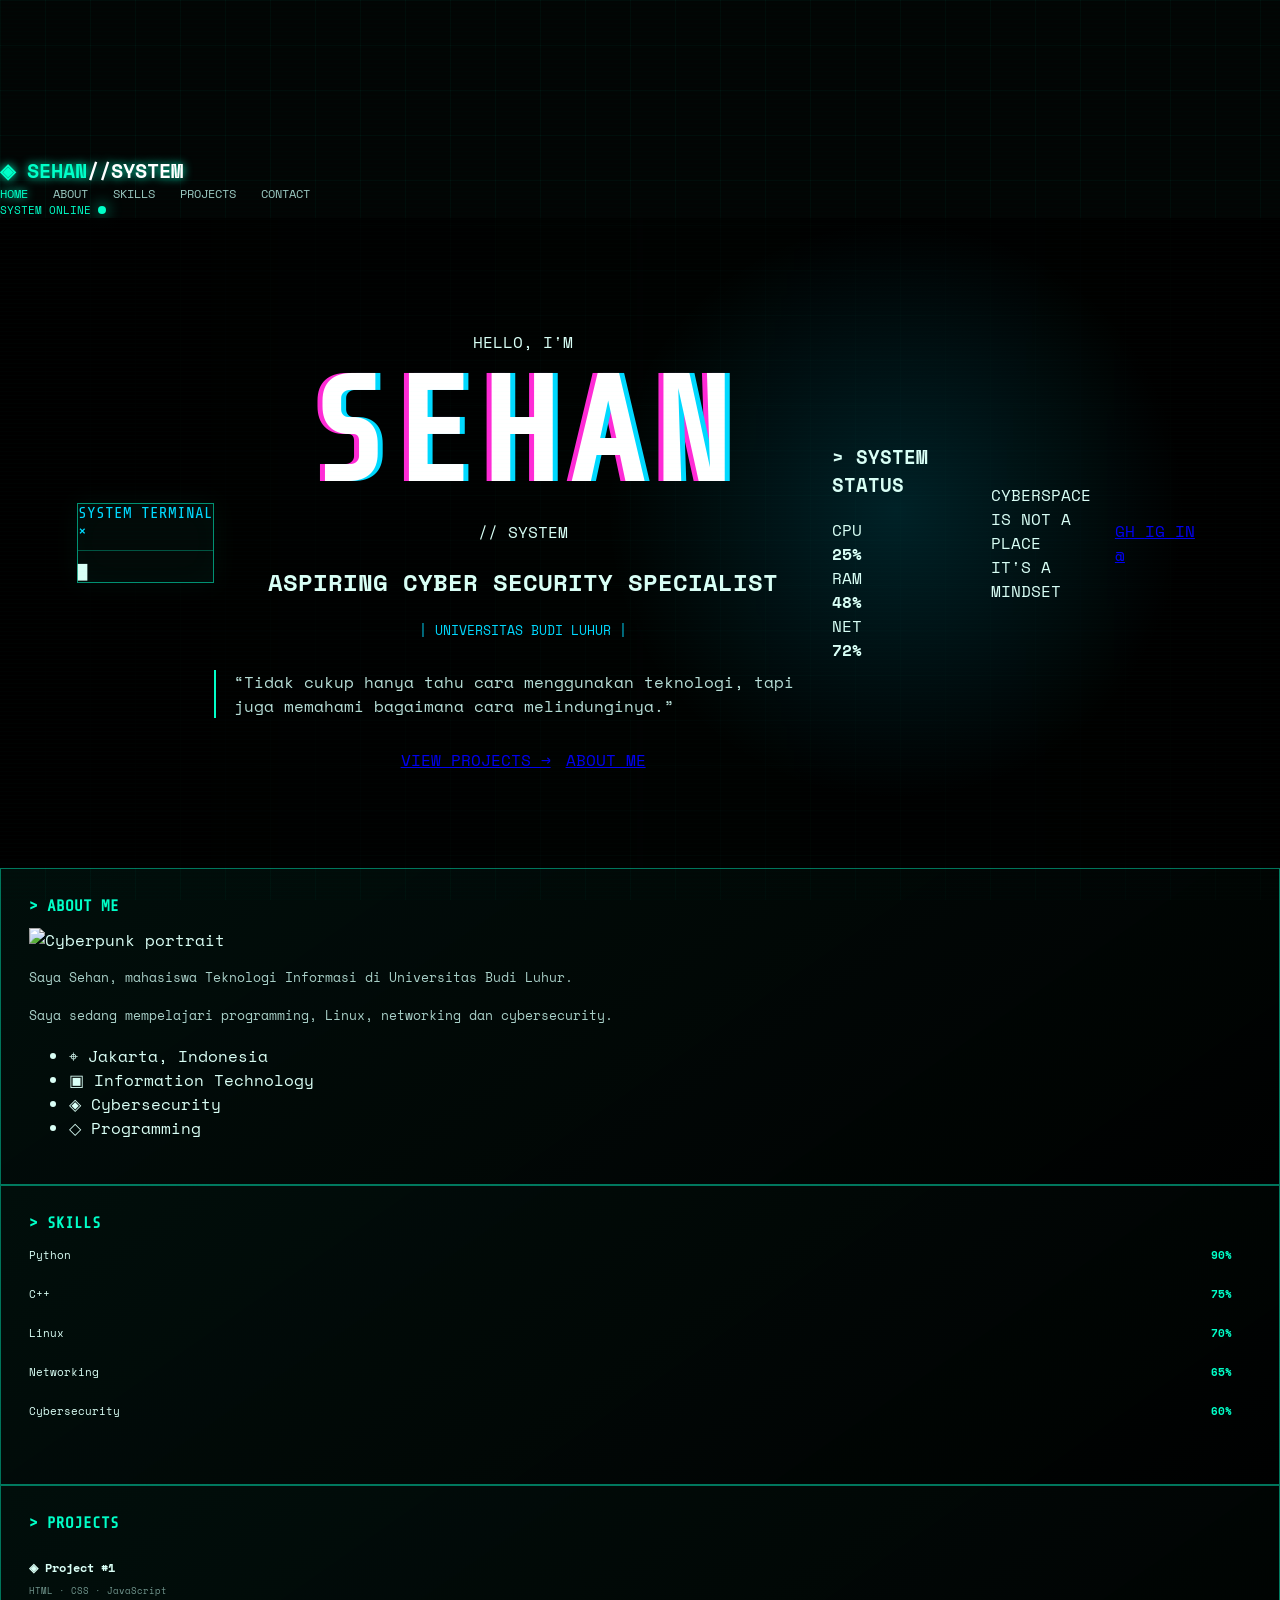
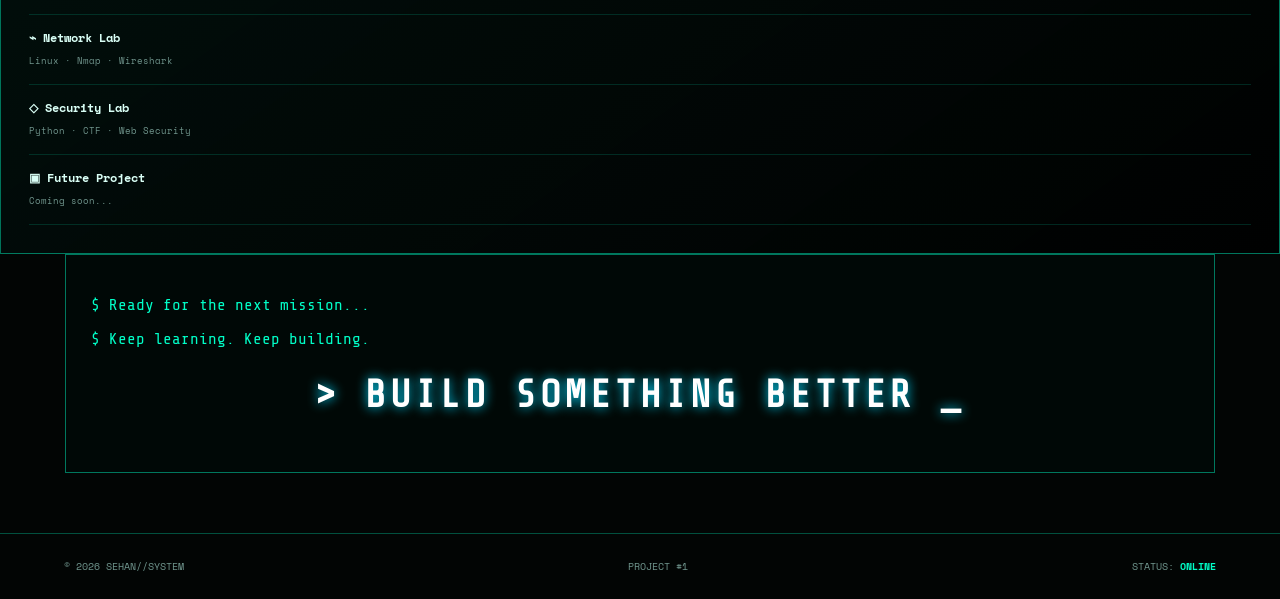
==== commit 40efd906: "Update index.html" ====
--- a/index.html
+++ b/index.html
@@ -1,298 +1,409 @@
 <!DOCTYPE html>
 <html lang="id">
 <head>
-    <meta charset="UTF-8">
-    <meta name="viewport" content="width=device-width, initial-scale=1.0">
-    <meta name="description" content="SEHAN//SYSTEM Cyberpunk Portfolio">
-    <title>SEHAN//SYSTEM</title>
-
-    <link rel="stylesheet" href="style.css">
+<meta charset="UTF-8">
+<meta name="viewport" content="width=device-width, initial-scale=1.0">
+<title>SEHAN//SYSTEM</title>
+
+<link href="https://fonts.googleapis.com/css2?family=Share+Tech+Mono&family=Space+Mono:wght@400;700&display=swap" rel="stylesheet">
+
+<link rel="stylesheet" href="style.css">
 </head>
 
 <body>
 
-    <!-- DIGITAL RAIN -->
-    <canvas id="matrix"></canvas>
-
-    <!-- SCANLINES -->
-    <div class="scanlines"></div>
-
-    <!-- NAVBAR -->
-    <header class="navbar">
-
-        <a href="index.html" class="logo">
-            ◈ SEHAN<span>//SYSTEM</span>
+<div class="background"></div>
+<canvas id="rain"></canvas>
+<div class="scanlines"></div>
+
+<header>
+
+    <a href="index.html" class="logo">
+        ◈ SEHAN<span>//SYSTEM</span>
+    </a>
+
+    <nav>
+        <a class="active" href="#home">HOME</a>
+        <a href="about.html">ABOUT</a>
+        <a href="#skills">SKILLS</a>
+        <a href="#projects">PROJECTS</a>
+        <a href="#contact">CONTACT</a>
+    </nav>
+
+    <div class="online">
+        <i></i> SYSTEM ONLINE
+        <span id="clock"></span>
+    </div>
+
+</header>
+
+
+<main>
+
+<section id="home" class="hero">
+
+    <!-- GAMBAR CYBERPUNK -->
+    <div class="hero-image"></div>
+
+    <!-- TERMINAL -->
+    <div class="terminal">
+
+        <div class="terminal-title">
+            SYSTEM TERMINAL
+            <span>×</span>
+        </div>
+
+        <div id="terminal"></div>
+
+        <span class="cursor">█</span>
+
+    </div>
+
+
+    <!-- HERO TEXT -->
+    <div class="hero-content">
+
+        <p class="hello">
+            HELLO, I'M
+        </p>
+
+        <h1 class="glitch">
+            SEHAN
+        </h1>
+
+        <div class="system">
+            // SYSTEM
+        </div>
+
+        <h2>
+            ASPIRING
+            <strong>CYBER SECURITY</strong>
+            SPECIALIST
+        </h2>
+
+        <p class="university">
+            | UNIVERSITAS BUDI LUHUR |
+        </p>
+
+        <p class="quote">
+            “Tidak cukup hanya tahu cara menggunakan teknologi,
+            tapi juga memahami bagaimana cara melindunginya.”
+        </p>
+
+        <div class="buttons">
+
+            <a href="#projects" class="button primary">
+                VIEW PROJECTS →
+            </a>
+
+            <a href="about.html" class="button">
+                ABOUT ME
+            </a>
+
+        </div>
+
+    </div>
+
+
+    <!-- STATUS -->
+    <div class="status">
+
+        <h3>
+            &gt; SYSTEM STATUS
+        </h3>
+
+        <div class="stat">
+            <span>CPU</span>
+            <div>
+                <i style="width:25%"></i>
+            </div>
+            <b>25%</b>
+        </div>
+
+        <div class="stat">
+            <span>RAM</span>
+            <div>
+                <i style="width:48%"></i>
+            </div>
+            <b>48%</b>
+        </div>
+
+        <div class="stat">
+            <span>NET</span>
+            <div>
+                <i style="width:72%"></i>
+            </div>
+            <b>72%</b>
+        </div>
+
+    </div>
+
+
+    <!-- CYBER TEXT -->
+    <div class="cyber-text">
+
+        CYBERSPACE<br>
+        IS NOT A PLACE<br>
+        IT'S A MINDSET
+
+    </div>
+
+
+    <!-- SOCIAL -->
+    <div class="social" id="contact">
+
+        <a href="https://github.com/shnlegend-debug">
+            GH
         </a>
 
-        <nav>
-            <a href="#home" class="active">[01] HOME</a>
-            <a href="about.html">[02] ABOUT</a>
-            <a href="#skills">[03] SKILLS</a>
-            <a href="#projects">[04] PROJECTS</a>
-        </nav>
-
-        <div class="online">
-            <span></span>
-            SYSTEM ONLINE
-        </div>
-
-    </header>
-
-
-    <!-- HERO -->
-    <main>
-
-        <section id="home" class="hero">
-
-            <!-- LEFT TERMINAL -->
-            <div class="terminal left-terminal">
-
-                <div class="terminal-title">
-                    SYSTEM TERMINAL
-                </div>
-
-                <div id="terminalText"></div>
-
-                <span class="cursor">█</span>
-
-            </div>
-
-
-            <!-- MAIN CONTENT -->
-            <div class="hero-content">
-
-                <p class="eyebrow">
-                    HELLO, I'M
-                </p>
-
-                <h1 class="glitch" data-text="SEHAN">
-                    SEHAN
-                </h1>
-
-                <p class="role">
-                    ASPIRING
-                    <span>CYBER SECURITY</span>
-                    SPECIALIST
-                </p>
-
-                <p class="university">
-                    | UNIVERSITAS BUDI LUHUR |
-                </p>
-
-                <p class="quote">
-                    “Tidak cukup hanya tahu cara menggunakan teknologi,
-                    tapi juga memahami bagaimana cara melindunginya.”
-                </p>
-
-                <div class="buttons">
-
-                    <a href="#projects" class="btn primary">
-                        ACCESS PROJECTS →
-                    </a>
-
-                    <a href="about.html" class="btn">
-                        ABOUT ME
-                    </a>
-
-                </div>
-
-            </div>
-
-
-            <!-- SYSTEM STATUS -->
-            <div class="status-panel">
-
-                <div class="panel-title">
-                    &gt; SYSTEM STATUS
-                </div>
-
-                <div class="status">
-
-                    <div class="status-row">
-                        <span>CPU</span>
-
-                        <div class="progress">
-                            <i style="width:25%"></i>
-                        </div>
-
-                        <b>25%</b>
-                    </div>
-
-
-                    <div class="status-row">
-                        <span>RAM</span>
-
-                        <div class="progress">
-                            <i style="width:48%"></i>
-                        </div>
-
-                        <b>48%</b>
-                    </div>
-
-
-                    <div class="status-row">
-                        <span>NET</span>
-
-                        <div class="progress">
-                            <i style="width:72%"></i>
-                        </div>
-
-                        <b>72%</b>
-                    </div>
-
-                </div>
-
-            </div>
-
-        </section>
-
-
-        <!-- SKILLS -->
-        <section id="skills" class="section">
-
-            <div class="card">
-
-                <h2>
-                    &gt; ABOUT ME
-                </h2>
+        <a href="#">
+            IG
+        </a>
+
+        <a href="#">
+            IN
+        </a>
+
+        <a href="mailto:sehan@example.com">
+            @
+        </a>
+
+    </div>
+
+</section>
+
+
+<!-- CONTENT -->
+
+<section class="content">
+
+
+    <!-- ABOUT -->
+    <article class="card about-card">
+
+        <h2>
+            &gt; ABOUT ME
+        </h2>
+
+        <div class="about-content">
+
+            <img
+                src="assets/about-portrait.png"
+                alt="Cyberpunk portrait"
+            >
+
+            <div>
 
                 <p>
                     Saya Sehan, mahasiswa Teknologi Informasi
-                    yang sedang membangun kemampuan programming,
+                    di Universitas Budi Luhur.
+                </p>
+
+                <p>
+                    Saya sedang mempelajari programming,
                     Linux, networking dan cybersecurity.
                 </p>
 
-                <a href="about.html">
-                    READ PROFILE →
-                </a>
-
-            </div>
-
-
-            <div class="card">
-
-                <h2>
-                    &gt; SKILLS
-                </h2>
-
-                <div class="skill">
-                    <span>Python</span>
-                    <b>90%</b>
-                    <div class="bar">
-                        <i style="width:90%"></i>
-                    </div>
-                </div>
-
-                <div class="skill">
-                    <span>C++</span>
-                    <b>75%</b>
-                    <div class="bar">
-                        <i style="width:75%"></i>
-                    </div>
-                </div>
-
-                <div class="skill">
-                    <span>Linux</span>
-                    <b>70%</b>
-                    <div class="bar">
-                        <i style="width:70%"></i>
-                    </div>
-                </div>
-
-                <div class="skill">
-                    <span>Networking</span>
-                    <b>65%</b>
-                    <div class="bar">
-                        <i style="width:65%"></i>
-                    </div>
-                </div>
-
-                <div class="skill">
-                    <span>Cybersecurity</span>
-                    <b>60%</b>
-                    <div class="bar">
-                        <i style="width:60%"></i>
-                    </div>
-                </div>
-
-            </div>
-
-
-            <!-- PROJECTS -->
-            <div class="card" id="projects">
-
-                <h2>
-                    &gt; PROJECTS
-                </h2>
-
-                <div class="project">
-                    <strong>◈ Project #1</strong>
-                    <small>HTML · CSS · JavaScript</small>
-                </div>
-
-                <div class="project">
-                    <strong>⌁ Network Lab</strong>
-                    <small>Linux · Nmap · Wireshark</small>
-                </div>
-
-                <div class="project">
-                    <strong>◇ Security Lab</strong>
-                    <small>Python · CTF · Web Security</small>
-                </div>
-
-                <div class="project">
-                    <strong>▣ Future Project</strong>
-                    <small>Coming soon...</small>
-                </div>
-
-            </div>
-
-        </section>
-
-
-        <!-- TERMINAL FOOTER -->
-        <section class="mission">
-
-            <p>
-                <span>$</span>
-                Ready for the next mission...
-            </p>
-
-            <p>
-                <span>$</span>
-                Keep learning. Keep building. Keep growing.
-            </p>
-
-            <h2>
-                &gt; BUILD SOMETHING BETTER
-                <span class="cursor">_</span>
-            </h2>
-
-        </section>
-
-    </main>
-
-
-    <footer>
-
-        <span>
-            © 2026 SEHAN//SYSTEM
-        </span>
-
-        <span>
-            PROJECT #1
-        </span>
-
-        <span>
-            STATUS:
-            <b>ONLINE</b>
-        </span>
-
-    </footer>
-
-
-    <script src="script.js"></script>
+                <ul>
+
+                    <li>⌖ Jakarta, Indonesia</li>
+
+                    <li>▣ Information Technology</li>
+
+                    <li>◈ Cybersecurity</li>
+
+                    <li>◇ Programming</li>
+
+                </ul>
+
+            </div>
+
+        </div>
+
+    </article>
+
+
+    <!-- SKILLS -->
+    <article
+        class="card"
+        id="skills"
+    >
+
+        <h2>
+            &gt; SKILLS
+        </h2>
+
+
+        <div class="skill">
+
+            <span>Python</span>
+            <b>90%</b>
+
+            <div>
+                <i style="width:90%"></i>
+            </div>
+
+        </div>
+
+
+        <div class="skill">
+
+            <span>C++</span>
+            <b>75%</b>
+
+            <div>
+                <i style="width:75%"></i>
+            </div>
+
+        </div>
+
+
+        <div class="skill">
+
+            <span>Linux</span>
+            <b>70%</b>
+
+            <div>
+                <i style="width:70%"></i>
+            </div>
+
+        </div>
+
+
+        <div class="skill">
+
+            <span>Networking</span>
+            <b>65%</b>
+
+            <div>
+                <i style="width:65%"></i>
+            </div>
+
+        </div>
+
+
+        <div class="skill">
+
+            <span>Cybersecurity</span>
+            <b>60%</b>
+
+            <div>
+                <i style="width:60%"></i>
+            </div>
+
+        </div>
+
+    </article>
+
+
+    <!-- PROJECT -->
+    <article
+        class="card"
+        id="projects"
+    >
+
+        <h2>
+            &gt; PROJECTS
+        </h2>
+
+
+        <div class="project">
+
+            <strong>
+                ◈ Project #1
+            </strong>
+
+            <small>
+                HTML · CSS · JavaScript
+            </small>
+
+        </div>
+
+
+        <div class="project">
+
+            <strong>
+                ⌁ Network Lab
+            </strong>
+
+            <small>
+                Linux · Nmap · Wireshark
+            </small>
+
+        </div>
+
+
+        <div class="project">
+
+            <strong>
+                ◇ Security Lab
+            </strong>
+
+            <small>
+                Python · CTF · Web Security
+            </small>
+
+        </div>
+
+
+        <div class="project">
+
+            <strong>
+                ▣ Future Project
+            </strong>
+
+            <small>
+                Coming soon...
+            </small>
+
+        </div>
+
+    </article>
+
+</section>
+
+
+<!-- MISSION -->
+
+<section class="mission">
+
+    <p>
+        $ Ready for the next mission...
+    </p>
+
+    <p>
+        $ Keep learning. Keep building.
+    </p>
+
+    <h2>
+        &gt; BUILD SOMETHING BETTER
+        <span>_</span>
+    </h2>
+
+</section>
+
+</main>
+
+
+<footer>
+
+    <span>
+        © 2026 SEHAN//SYSTEM
+    </span>
+
+    <span>
+        PROJECT #1
+    </span>
+
+    <span>
+        STATUS:
+        <b>ONLINE</b>
+    </span>
+
+</footer>
+
+
+<script src="script.js"></script>
 
 </body>
 </html>
-</html>
--- a/style.css
+++ b/style.css
@@ -1,3 +1,15 @@
+@import url('https://fonts.googleapis.com/css2?family=Share+Tech+Mono&family=Space+Mono:wght@400;700&display=swap');
+
+:root {
+    --bg: #020504;
+    --panel: rgba(3, 12, 10, 0.88);
+    --green: #00ffc8;
+    --cyan: #00d9ff;
+    --pink: #ff2bd6;
+    --text: #d9fff6;
+    --muted: #71978f;
+}
+
 * {
     box-sizing: border-box;
 }
@@ -8,193 +20,780 @@
 
 body {
     margin: 0;
-    font-family: Arial, sans-serif;
-    background: #0f0f0f;
-    color: white;
-    line-height: 1.6;
-}
+    background: var(--bg);
+    color: var(--text);
+    font-family: "Space Mono", monospace;
+    overflow-x: hidden;
+}
+
+
+/* MATRIX */
+
+#matrix {
+    position: fixed;
+    inset: 0;
+    width: 100%;
+    height: 100%;
+    z-index: -5;
+    opacity: .15;
+}
+
+
+/* GRID BACKGROUND */
+
+body::before {
+    content: "";
+    position: fixed;
+    inset: 0;
+
+    background-image:
+        linear-gradient(
+            rgba(0,255,200,.035) 1px,
+            transparent 1px
+        ),
+        linear-gradient(
+            90deg,
+            rgba(0,255,200,.035) 1px,
+            transparent 1px
+        );
+
+    background-size: 45px 45px;
+
+    z-index: -4;
+}
+
+
+/* SCANLINES */
+
+.scanlines {
+    position: fixed;
+    inset: 0;
+    pointer-events: none;
+
+    background:
+        repeating-linear-gradient(
+            to bottom,
+            transparent,
+            transparent 3px,
+            rgba(0,255,200,.025) 4px
+        );
+
+    z-index: 50;
+}
+
 
 /* NAVBAR */
 
-header {
-    background: #181818;
-    border-bottom: 1px solid #333;
-}
-
-nav {
-    max-width: 1100px;
-    margin: auto;
-    padding: 20px;
+.navbar {
+    height: 74px;
+
     display: flex;
+    align-items: center;
     justify-content: space-between;
-    align-items: center;
-}
+
+    padding: 0 4vw;
+
+    border-bottom: 1px solid rgba(0,255,200,.5);
+
+    background: rgba(2,6,5,.9);
+
+    backdrop-filter: blur(12px);
+
+    position: sticky;
+    top: 0;
+
+    z-index: 20;
+}
+
 
 .logo {
+    color: var(--green);
+
+    text-decoration: none;
+
     font-size: 20px;
     font-weight: bold;
-}
-
-.nav-links {
+
+    text-shadow:
+        0 0 10px var(--green);
+}
+
+.logo span {
+    color: white;
+}
+
+
+nav {
     display: flex;
     gap: 25px;
 }
 
-.nav-links a {
+
+nav a {
+    color: #9ac8c0;
+
+    text-decoration: none;
+
+    font-size: 12px;
+
+    transition: .25s;
+}
+
+
+nav a:hover,
+nav a.active {
+    color: var(--green);
+
+    text-shadow:
+        0 0 10px var(--green);
+}
+
+
+.online {
+    color: var(--green);
+
+    font-size: 11px;
+}
+
+
+.online span {
+    display: inline-block;
+
+    width: 8px;
+    height: 8px;
+
+    margin-right: 7px;
+
+    border-radius: 50%;
+
+    background: var(--green);
+
+    box-shadow:
+        0 0 15px var(--green);
+
+    animation: pulse 1.5s infinite;
+}
+
+
+/* HERO */
+
+.hero {
+    min-height: 650px;
+
+    display: flex;
+    align-items: center;
+    justify-content: center;
+
+    position: relative;
+
+    padding: 80px 6vw;
+
+    overflow: hidden;
+
+    background:
+        radial-gradient(
+            circle at 70% 45%,
+            rgba(0,217,255,.15),
+            transparent 30%
+        ),
+        linear-gradient(
+            90deg,
+            rgba(0,0,0,.95),
+            rgba(0,0,0,.5),
+            rgba(0,0,0,.9)
+        );
+}
+
+
+.hero-content {
+    width: 700px;
+
+    text-align: center;
+
+    z-index: 3;
+}
+
+
+/* TERMINAL */
+
+.terminal {
+    border: 1px solid rgba(0,255,200,.55);
+
+    background: var(--panel);
+
+    box-shadow:
+        0 0 25px rgba(0,255,200,.05),
+        inset 0 0 30px rgba(0,255,200,.025);
+
+    font-family: "Share Tech Mono", monospace;
+}
+
+
+.left-terminal {
+    position: absolute;
+
+    left: 25px;
+    top: 50px;
+
+    width: 220px;
+
+    padding: 18px;
+
+    font-size: 11px;
+
+    color: var(--green);
+}
+
+
+.terminal-title {
+    border-bottom: 1px solid rgba(0,255,200,.3);
+
+    padding-bottom: 10px;
+
+    margin-bottom: 12px;
+
+    color: var(--cyan);
+}
+
+
+/* HERO TEXT */
+
+.eyebrow {
+    color: var(--green);
+
+    letter-spacing: 5px;
+
+    font-size: 14px;
+}
+
+
+.glitch {
+    font-family: "Share Tech Mono", monospace;
+
+    font-size: clamp(70px, 12vw, 145px);
+
+    line-height: .9;
+
+    margin: 10px 0 20px;
+
     color: white;
-    text-decoration: none;
-}
-
-.nav-links a:hover {
-    opacity: 0.6;
-}
-
-/* HERO */
-
-.hero {
-    min-height: 70vh;
-    display: flex;
-    flex-direction: column;
-    justify-content: center;
-    align-items: center;
-    text-align: center;
-    padding: 50px 20px;
-}
-
-.subtitle {
-    color: #aaa;
-    letter-spacing: 4px;
-    font-size: 14px;
-}
-
-.hero h1,
-.about h1 {
-    font-size: 52px;
-    margin: 10px 0;
-}
-
-.description {
+
+    letter-spacing: 8px;
+
+    position: relative;
+
+    text-shadow:
+        5px 0 var(--cyan),
+        -5px 0 var(--pink);
+
+    animation:
+        glitch 3s infinite,
+        flicker 5s infinite;
+}
+
+
+.role {
+    font-size: 18px;
+}
+
+
+.role span {
+    color: var(--green);
+
+    text-shadow:
+        0 0 10px var(--green);
+}
+
+
+.university {
+    color: var(--cyan);
+
+    font-size: 13px;
+}
+
+
+.quote {
     max-width: 650px;
-    color: #bbb;
-    font-size: 18px;
-}
-
-/* BUTTON */
+
+    margin: 30px auto;
+
+    color: #b7ded7;
+
+    border-left: 2px solid var(--green);
+
+    padding-left: 18px;
+
+    text-align: left;
+}
+
+
+/* BUTTONS */
 
 .buttons {
     display: flex;
+
+    justify-content: center;
+
     gap: 15px;
+
+    flex-wrap: wrap;
+}
+
+
+.btn {
+    padding: 13px 24px;
+
+    border: 1px solid var(--green);
+
+    color: var(--green);
+
+    text-decoration: none;
+
+    font-size: 12px;
+
+    transition: .25s;
+
+    background: rgba(0,255,200,.03);
+}
+
+
+.btn:hover {
+    transform: translateY(-4px);
+
+    box-shadow:
+        0 0 25px rgba(0,255,200,.35);
+
+    background: var(--green);
+
+    color: #00120d;
+}
+
+
+.btn.primary {
+    background: var(--green);
+
+    color: #00120d;
+
+    box-shadow:
+        0 0 20px rgba(0,255,200,.3);
+}
+
+
+/* STATUS */
+
+.status-panel {
+    position: absolute;
+
+    right: 30px;
+    bottom: 50px;
+
+    width: 250px;
+
+    padding: 20px;
+
+    border: 1px solid rgba(0,255,200,.55);
+
+    background: var(--panel);
+}
+
+
+.panel-title {
+    color: var(--green);
+
+    margin-bottom: 20px;
+
+    font-size: 12px;
+}
+
+
+.status-row {
+    display: grid;
+
+    grid-template-columns:
+        35px 1fr 35px;
+
+    gap: 8px;
+
+    align-items: center;
+
+    font-size: 10px;
+
+    margin: 15px 0;
+}
+
+
+.progress,
+.bar {
+    height: 7px;
+
+    background: #08251f;
+
+    border: 1px solid rgba(0,255,200,.25);
+
+    overflow: hidden;
+}
+
+
+.progress i,
+.bar i {
+    display: block;
+
+    height: 100%;
+
+    background: var(--green);
+
+    box-shadow:
+        0 0 10px var(--green);
+
+    animation: loading 2s ease-out;
+}
+
+
+/* SECTION */
+
+.section {
+    max-width: 1200px;
+
+    margin: auto;
+
+    padding: 70px 25px;
+
+    display: grid;
+
+    grid-template-columns:
+        repeat(3, 1fr);
+
+    gap: 22px;
+}
+
+
+.card {
+    position: relative;
+
+    padding: 28px;
+
+    min-height: 300px;
+
+    border: 1px solid rgba(0,255,200,.45);
+
+    background:
+        linear-gradient(
+            145deg,
+            rgba(0,255,200,.04),
+            rgba(0,0,0,.7)
+        );
+
+    transition: .3s;
+}
+
+
+.card:hover {
+    transform:
+        translateY(-8px)
+        perspective(500px)
+        rotateX(1deg);
+
+    border-color: var(--green);
+
+    box-shadow:
+        0 0 30px rgba(0,255,200,.12);
+}
+
+
+.card h2 {
+    color: var(--green);
+
+    font-family: "Share Tech Mono", monospace;
+
+    font-size: 16px;
+
+    margin-top: 0;
+}
+
+
+.card p {
+    color: #a8d0c8;
+
+    font-size: 13px;
+
+    line-height: 1.9;
+}
+
+
+.card a {
+    color: var(--green);
+
+    text-decoration: none;
+
+    font-size: 11px;
+}
+
+
+/* SKILLS */
+
+.skill {
+    display: grid;
+
+    grid-template-columns:
+        1fr 40px;
+
+    gap: 8px;
+
+    margin: 15px 0;
+
+    font-size: 11px;
+}
+
+
+.skill b {
+    color: var(--green);
+}
+
+
+.skill .bar {
+    grid-column: 1 / -1;
+}
+
+
+/* PROJECT */
+
+.project {
+    padding: 14px 0;
+
+    border-bottom:
+        1px solid rgba(0,255,200,.15);
+
+    transition: .2s;
+}
+
+
+.project:hover {
+    transform: translateX(8px);
+
+    color: var(--green);
+}
+
+
+.project strong {
+    display: block;
+
+    font-size: 12px;
+}
+
+
+.project small {
+    color: var(--muted);
+
+    font-size: 9px;
+}
+
+
+/* MISSION */
+
+.mission {
+    max-width: 1150px;
+
+    margin:
+        0 auto 60px;
+
+    padding: 25px;
+
+    border:
+        1px solid rgba(0,255,200,.45);
+
+    background: rgba(0,10,8,.85);
+
+    font-family:
+        "Share Tech Mono",
+        monospace;
+
+    color: var(--green);
+}
+
+
+.mission h2 {
+    text-align: center;
+
+    color: white;
+
+    letter-spacing: 4px;
+
+    font-size:
+        clamp(20px, 4vw, 38px);
+
     margin-top: 25px;
-}
-
-.button {
-    display: inline-block;
-    padding: 12px 25px;
-    border: 1px solid white;
-    border-radius: 8px;
-    background: white;
-    color: #111;
-    text-decoration: none;
-    cursor: pointer;
-    font-size: 15px;
-}
-
-.button:hover {
-    transform: translateY(-2px);
-    opacity: 0.8;
-}
-
-.secondary {
-    background: transparent;
-    color: white;
-}
-
-/* MESSAGE */
-
-#message {
-    margin-top: 20px;
-    color: #aaa;
-}
-
-/* CARDS */
-
-.content {
-    max-width: 1100px;
-    margin: auto;
-    padding: 50px 20px 100px;
-    display: grid;
-    grid-template-columns: repeat(3, 1fr);
-    gap: 20px;
-}
-
-.card,
-.info-card {
-    background: #181818;
-    border: 1px solid #333;
-    border-radius: 12px;
-    padding: 30px;
-}
-
-.card h2 {
-    margin-top: 0;
-}
-
-.card p {
-    color: #aaa;
-}
-
-/* ABOUT */
-
-.about {
-    max-width: 800px;
-    margin: auto;
-    min-height: 75vh;
-    padding: 80px 20px;
-    text-align: center;
-}
-
-.about p {
-    color: #bbb;
-}
-
-.info-card {
-    text-align: left;
-    margin: 40px 0;
-}
-
-.info-card li {
-    margin: 10px 0;
-}
+
+    text-shadow:
+        0 0 12px var(--cyan);
+}
+
 
 /* FOOTER */
 
 footer {
-    text-align: center;
-    padding: 30px;
-    background: #181818;
-    color: #777;
-}
-
-/* RESPONSIVE */
+    border-top:
+        1px solid rgba(0,255,200,.3);
+
+    padding: 25px 5vw;
+
+    display: flex;
+
+    justify-content: space-between;
+
+    flex-wrap: wrap;
+
+    gap: 15px;
+
+    color: var(--muted);
+
+    font-size: 10px;
+}
+
+
+footer b {
+    color: var(--green);
+}
+
+
+/* CURSOR */
+
+.cursor {
+    animation: blink .7s infinite;
+}
+
+
+/* ANIMATIONS */
+
+@keyframes pulse {
+
+    0%, 100% {
+        opacity: 1;
+    }
+
+    50% {
+        opacity: .25;
+    }
+
+}
+
+
+@keyframes blink {
+
+    50% {
+        opacity: 0;
+    }
+
+}
+
+
+@keyframes loading {
+
+    from {
+        width: 0;
+    }
+
+}
+
+
+@keyframes flicker {
+
+    0%, 18%, 22%, 63%, 64%, 65%, 100% {
+        opacity: 1;
+    }
+
+    20%, 62% {
+        opacity: .75;
+    }
+
+}
+
+
+@keyframes glitch {
+
+    0%, 90%, 100% {
+        transform: translate(0);
+    }
+
+    91% {
+        transform: translate(-3px, 2px);
+    }
+
+    92% {
+        transform: translate(3px, -2px);
+    }
+
+    93% {
+        transform: translate(-2px, 0);
+    }
+}
+
+
+/* MOBILE */
+
+@media (max-width: 950px) {
+
+    .left-terminal,
+    .status-panel {
+        display: none;
+    }
+
+    .section {
+        grid-template-columns: 1fr;
+    }
+
+}
+
 
 @media (max-width: 700px) {
 
-    .hero h1,
-    .about h1 {
-        font-size: 38px;
+    .navbar {
+        height: auto;
+
+        padding: 16px 20px;
+
+        flex-wrap: wrap;
+
+        gap: 15px;
     }
 
     nav {
+        order: 3;
+
+        width: 100%;
+
+        overflow-x: auto;
+
+        gap: 15px;
+    }
+
+    nav a {
+        white-space: nowrap;
+
+        font-size: 10px;
+    }
+
+    .online {
+        display: none;
+    }
+
+    .hero {
+        padding: 70px 20px;
+    }
+
+    .glitch {
+        font-size: 70px;
+    }
+
+    .role {
+        font-size: 14px;
+    }
+
+    .quote {
+        font-size: 11px;
+    }
+
+    footer {
         flex-direction: column;
-        gap: 15px;
-    }
-
-    .content {
-        grid-template-columns: 1fr;
-    }
-
-    .buttons {
-        flex-direction: column;
-    }
-
-}
+    }
+
+}
